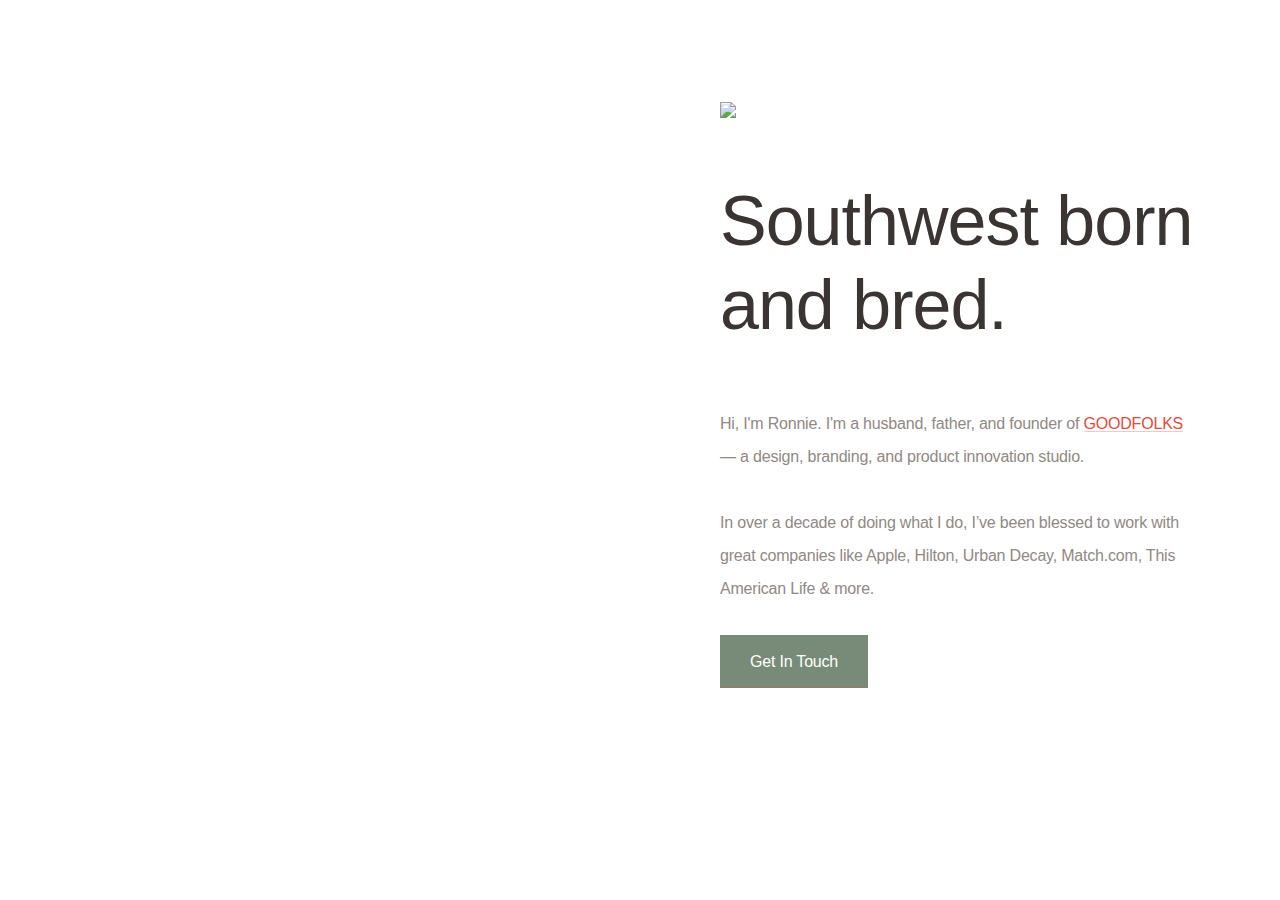
==== index.html @ dfb6b681 "Text updates" ====
<!DOCTYPE html>
<html lang="en">
	<head>
		<title>Ronnie Johnson  |  Founder &amp; Designer</title>
		<meta charset="utf-8">
		<meta name="viewport" content="width=device-width, initial-scale=1">
		<meta http-equiv="X-UA-Compatible" content="IE=edge">
		<link rel="shortcut icon" href="favicon.ico">
		<link rel="stylesheet" type="text/css" href="assets/css/style.css">

	</head>
	<body id="single-page-template" class="page-horizontal-divide">
		<div class="divide-page">
			<div class="page-image-side"></div>
			<div class="page-content-side">
				<div class="center-page-content-side">
					<div class="intro">
						<img src="https://static1.squarespace.com/static/50d0a57fe4b088be21385fce/t/5c0ad3b82b6a2828d88f01d1/1544213436425/r-logo.png">
						<h1>Southwest born and bred.</h1>
					</div>
					<div class="biography">
						<p>Hi, I'm Ronnie. I'm a husband, father, and founder of <a href="https://goodfolks.com" target="_blank">GOODFOLKS</a> — a design, branding, and product innovation studio.
						<br><br>In over a decade of doing what I do, I’ve been blessed to work with great companies like Apple, Hilton, Urban Decay, Match.com, This American Life & more.  </p>
 						<a href="mailto:ronnie@ronniejohnson.com" class="button">Get In Touch</a>
					</div>
					<div class="social-section">
						<div class="social-networks">
							<ul>
								<li><a href="https://twitter.com/ronniecjohnson"><span class="icons fa fa-twitter"></span></a></li>
								<li><a href="https://instagram.com/ronniecjohnson"><span class="icons fa fa-instagram"></span></a></li>
							</ul>
						</div>
					</div>
				</div>
			</div>
		</div>
	</body>
</html>
---- assets/css/style.css ----
/*  ================================================
	Author: Ronnie Johnson
	Name: SimpleFolio
	Version: 1.0
	================================================ */

/* Import fonts and icons */
@import url(font-awesome.min.css);
@import url("https://fonts.googleapis.com/css?family=Source+Sans+Pro:300,400");
@import url(oakes-grotesk-regular.css);
@import url(oakes-grotesk-bold.css);

/* 1. Reset */
html, body, div, span, applet, object, iframe, h1, h2, h3, h4, h5, h6, p, blockquote, pre, a, abbr, acronym, address, big, cite, code, del, dfn, em, img, ins, kbd, q, s, samp, small, strike, strong, sub, sup, tt, var, b, u, i, center, dl, dt, dd, ol, ul, li, fieldset, form, label, legend, table, caption, tbody, tfoot, thead, tr, th, td, article, aside, canvas, details, embed, figure, figcaption, footer, header, hgroup, menu, nav, output, ruby, section, summary, time, mark, audio, video {
	margin: 0;
	padding: 0;
	border: 0;
	font-size: 100%;
	font: inherit;
	vertical-align: baseline;
}

article, aside, details, figure, figcaption, header, footer, hgroup, section, nav, menu {
	display: block;
}

body {
	line-height: 1;
}

ol, ul {
	list-style: none;
}

blockquote, q {
	quotes: none;
}

blockquote:before, blockquote:after, q:before, q:after {
	content: '';
	content: none;
}

table {
	border-collapse: collapse;
	border-spacing: 0;
}

* {
	margin: 0;
	text-rendering: optimizeLegibility;
	-webkit-font-smoothing: antialiased;
	-moz-osx-font-smoothing: grayscale;
	-moz-font-feature-settings: "liga" on;
}

iframe{
	border-width: 0px;
}

img.alignleft {
	float: left;
}

img.aligncenter {
	clear: both;
	margin-right: auto;
	margin-left: auto;
	display: block;
}

img.alignright {
	float: right;
}

body {
  font-family: 'OakesGrotesk-Regular', Helvetica, Arial, Sans-Serif;
	background-color: #ffffff;
	border-style: none;
}

body, h1, h2, h3, h4, h5, h6, p, a, a:hover {
	color: #3a3432;
}

a, a:hover {
	color: #888888;
	text-decoration: none;
	border: none;
	border-style: none;
	box-shadow: none;
}

a:hover {
	color: #555555;
	text-decoration: none;
	-webkit-transition: color 0.3s ease-in-out;
	   -moz-transition: color 0.3s ease-in-out;
		-ms-transition: color 0.3s ease-in-out;
			transition: color 0.3s ease-in-out;
}

/* 2. Content elements */
@-webkit-keyframes fadein {
	from {
		opacity: 0;
	}
	to {
		opacity: 1;
	}
}

@-moz-keyframes fadein {
	from {
		opacity: 0;
	}
	to {
		opacity: 1;
	}
}

@-ms-keyframes fadein {
	from {
		opacity: 0;
	}
	to {
		opacity: 1;
	}
}

@-o-keyframes fadein {
	from {
		opacity: 0;
	}
	to {
		opacity: 1;
	}
}

@keyframes fadein {
	from {
		opacity: 0;
	}
	to {
		opacity: 1;
	}
}

html {
	background-color: #fff;
}

body.page-horizontal-divide {
	background-color: #fff;
	font-family: 'OakesGrotesk-Regular', Helvetica, Arial, Sans-Serif;
	font-weight: 400;
	font-size: 20px;
	line-height: 33px;
	letter-spacing: -0.2px;
	color: #3a3432;
	-webkit-animation: fadein 2s;
			animation: fadein 2s;
}

body.page-horizontal-divide p {
	color: #908984;
}

.divide-page {
	width: 100vw;
	height: 100vh;
	display: -webkit-box;
	display: -ms-flexbox;
	display: flex;
}

@media (max-width: 800px) {
	.divide-page {
	  height: auto;
	  -ms-flex-wrap: wrap;
		  flex-wrap: wrap;
	}
}

.divide-page .page-image-side {
	width: 50%;
	height: 100vh;
	background-image: url("../images/background.jpg");
	background-position: center center;
	background-size: cover;
}

.divide-page .page-video-side {
	background-color: #fff;
	width: 50%;
	height: 100vh;
}

@media (max-width: 800px) {
	.divide-page .page-image-side,
	.divide-page .page-video-side {
		height: 80vh;
		width: 100%;
	}
}

.divide-page .page-content-side {
	width: 50%;
	min-height: 100vh;
	display: -webkit-box;
	display: -ms-flexbox;
	display: flex;
	-webkit-box-align: center;
		-ms-flex-align: center;
			align-items: center;
	-webkit-box-pack: center;
		-ms-flex-pack: center;
			justify-content: center;
	overflow: auto;
}

@media (max-width: 800px) {
	.divide-page .page-content-side {
		width: 100%;
		height: auto;
	}
}

@media (max-width: 700px) {
	.divide-page .page-content-side {
		padding: 15px 0;
		width: 100%;
		height: auto;
	}
}

.divide-page .page-content-side .center-page-content-side {
	padding: 80px;
	max-width: 640px;
	margin-top: auto;
	margin-bottom: auto;
}

@media (max-width: 1400px) and (max-height: 800px) {
	.divide-page .page-content-side .center-page-content-side {
		padding: 60px;
	}
}

@media (max-width: 1200px) {
	.divide-page .page-content-side .center-page-content-side {
		padding: 40px;
	}
}

@media (max-width: 768px) and (max-height: 1024px) {
	.divide-page .page-content-side .center-page-content-side {
		margin: 20px 0;
	}
}

@media (max-width: 800px) {
	.divide-page .page-content-side .center-page-content-side {
		padding: 40px;
	}
}

@media (max-width: 500px) {
	.divide-page .page-content-side .center-page-content-side {
		padding: 20px;
	}
}

.intro {
	font-weight: 300;
	font-size: 70px;
	line-height: 70px;
}

.intro img {
	height: 60px;
	padding-bottom: 50px;
}

.button {
  background-color: #788b78;
  border: none;
  color: #fff !important;
  padding: 10px 30px;
	margin-top: 30px;
  text-align: center;
  text-decoration: none !important;
  display: inline-block;
  font-size: 16px;
}

@media (max-width: 500px) {
	.intro {
		font-size: 60px;
		line-height: 60px;
	}
}

@media (max-width: 320px) {
	.intro {
		font-size: 50px;
		line-height: 50px;
	}
}

.intro h1 {
	color: #3a3432;
	line-height: 1.2em;
	font-weight: 400;
	letter-spacing: -1px;
	font-family: 'OakesGrotesk-Bold', sans-serif;
}

.intro .tagline {
	font-size: 30px;
	font-weight: 400;
	line-height: 30px;
	color: #3a3432;
}

@media (max-width: 500px) {
	.intro .tagline {
		font-size: 23px;
		line-height: 10px;
	}
}

.biography h1 {
	font-family: 'OakesGrotesk-Bold', Helvetica, Arial, Sans-Serif;
	color: #3a3432;
	font-weight: 600;
	font-size: 16px;
	line-height: 20px;
	margin-bottom: 10px;
	letter-spacing: 0.4px;
}

.biography {
	font-family: 'OakesGrotesk-Regular', Helvetica, Arial, Sans-Serif;
	padding: 60px 0 60px 0;
	color: #908984;
	font-size: 16px;
}

@media (max-width: 1200px) {
	.biography {
		padding: 30px 0;
	}
}

@media (max-width: 800px) {
	.biography {
		padding: 40px 0;
	}
}

.biography p {
	color: #3a3432;
}

.biography a {
	color: #E44A39;
text-decoration: none;
-webkit-transition: box-shadow 270ms cubic-bezier(0.77, 0, 0.175, 1),color 270ms cubic-bezier(0.77, 0, 0.175, 1);
-moz-transition: box-shadow 270ms cubic-bezier(0.77, 0, 0.175, 1),color 270ms cubic-bezier(0.77, 0, 0.175, 1);
-o-transition: box-shadow 270ms cubic-bezier(0.77, 0, 0.175, 1),color 270ms cubic-bezier(0.77, 0, 0.175, 1);
transition: box-shadow 270ms cubic-bezier(0.77, 0, 0.175, 1),color 270ms cubic-bezier(0.77, 0, 0.175, 1);
box-shadow: inset 0 -0.06em 0 #a57a66;
box-shadow: inset 0 -0.07em 0 var(--articlePrimaryColor, rgba(228, 74, 57, 0.3));
}

.biography a:hover {
	box-shadow: inset 0 -0.85em 0 var(--articlePrimaryColorHover, rgba(228, 74, 57, 0.3));
color: #E44A39;
}

.list-content .list-section {
	width: 30%;
	display: inline-block;
	margin-bottom: 40px;
}

@media (max-width: 500px) {
	.list-content .list-section {
		width: 90%;
	}
}

.list-content .list-section h3 {
	color: #f7f7f7;
	font-weight: 400;
	font-size: 15px;
	line-height: 15px;
	margin-bottom: 25px;
	text-transform: uppercase;
	letter-spacing: 2px;
}

.list-content .list-section ul li {
	font-size: 16px;
	line-height: 16px;
	margin-bottom: 12px;
}

.list-content .list-section ul li a {
	color: #888888;
	transition-duration: 0.5s;
}

.list-content .list-section ul li a:hover {
	color: #555555;
	text-decoration: none;
	-webkit-transition: color 0.3s ease-in-out;
	   -moz-transition: color 0.3s ease-in-out;
		-ms-transition: color 0.3s ease-in-out;
			transition: color 0.3s ease-in-out;
}

.social-section {
	width: 90%;
	padding-bottom: 10px;
}

.social-networks ul {
	margin-top: auto;
	-webkit-animation: fadein 2s;
			animation: fadein 2s;
}

.social-networks ul li {
	display: inline-block;
}

.social-networks ul li a {
	display: inline-block;
	width: 30px;
	height: 30px;
	cursor: pointer;
}

.social-networks ul li a:hover,
.social-networks ul li a:hover span {
	color: #555555;
	text-decoration: none;
	-webkit-transition: color 0.3s ease-in-out;
	   -moz-transition: color 0.3s ease-in-out;
		-ms-transition: color 0.3s ease-in-out;
			transition: color 0.3s ease-in-out;
}

.social-networks span.icons {
	color: #888888;
	font-size: 20px;
}

@media (max-width: 400px) and (max-height: 700px) {
	.social-networks span.icons {
		font-size: 20px;
	}
}

@media (max-width: 700px) and (max-height: 400px) {
	.social-networks span.icons {
		font-size: 20px;
	}
}

.credits {
	padding-top: 5px;
}

.credits p {
	font-size: 14px;
	line-height: 14px;
}

.credits p a {
	color: #888888;
	transition-duration: 1s;
}

.credits p a:hover {
	color: #555555;
	text-decoration: none;
	-webkit-transition: color 0.3s ease-in-out;
	   -moz-transition: color 0.3s ease-in-out;
		-ms-transition: color 0.3s ease-in-out;
			transition: color 0.3s ease-in-out;
}

.video-side {
	overflow: hidden;
	position: relative;
}

.video-wrapper {
	position: absolute;
	top: 50%;
	left: 50%;
	-webkit-transform: translate(-50%, -50%);
			transform: translate(-50%, -50%);
}

.video-container {
	height: 56.25vw;
	width: 100vw;
	position: relative;
	overflow: hidden;
}

@media (max-aspect-ratio: 16 / 9) {
	.video-container {
		height: 100vh;
		width: 177.7777777778vh;
	}
}

.video-container iframe,
.video-container object,
.video-container embed {
	position: absolute;
	top: 0;
	left: 0;
	width: 100%;
	height: 100%;
}

video.video {
	width: 100%;
	height: 100%;
	-o-object-fit: cover;
		object-fit: cover;
	-o-object-position: 50% 50%;
	   object-position: 50% 50%;
}
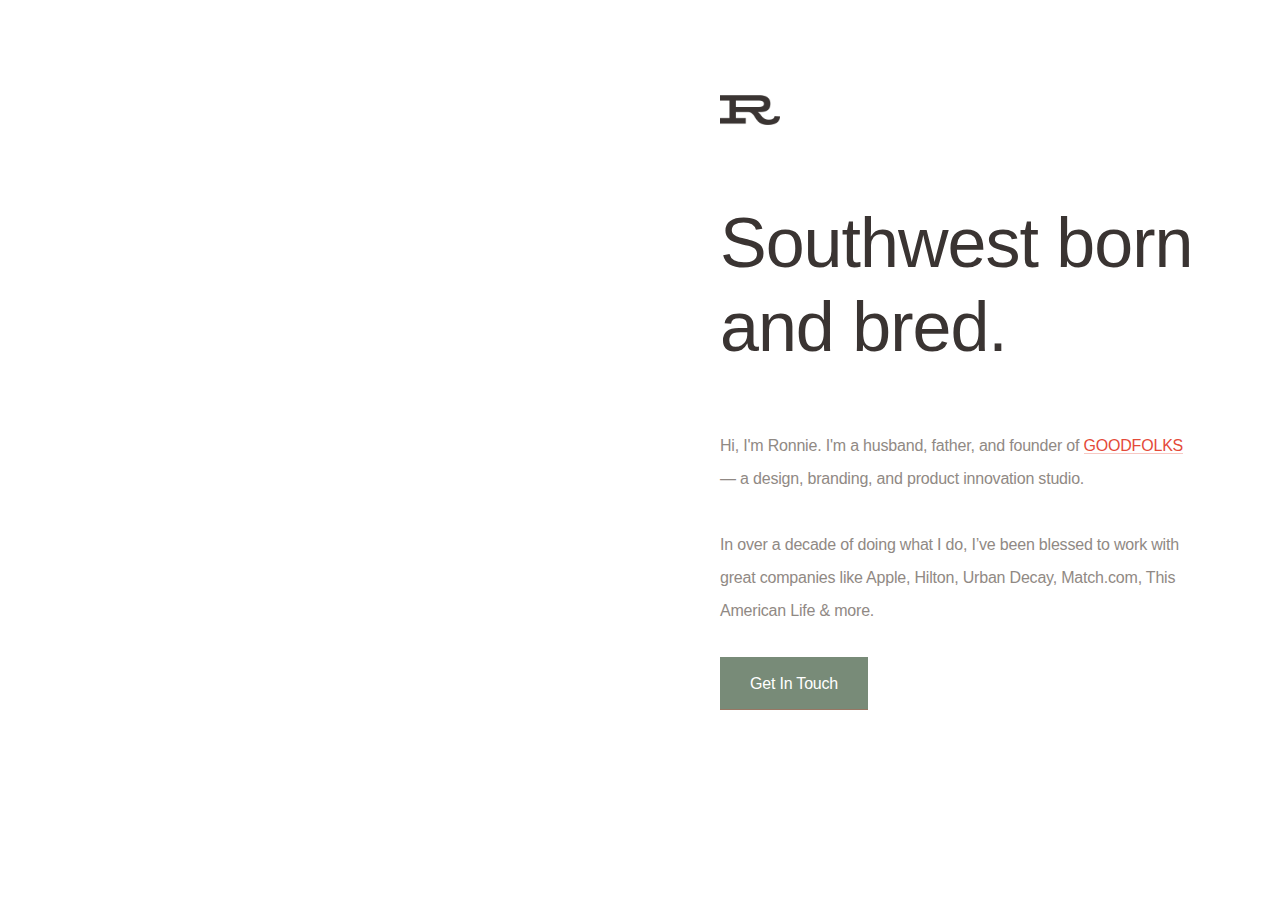
==== commit f64b732e: "email update" ====
--- a/index.html
+++ b/index.html
@@ -6,6 +6,8 @@
 		<meta name="viewport" content="width=device-width, initial-scale=1">
 		<meta http-equiv="X-UA-Compatible" content="IE=edge">
 		<link rel="shortcut icon" href="favicon.ico">
+		<link rel="stylesheet" type="text/css" href="assets/css/oakes-grotesk-regular.css">
+		<link rel="stylesheet" type="text/css" href="assets/css/oakes-grotesk-bold.css">
 		<link rel="stylesheet" type="text/css" href="assets/css/style.css">
 
 	</head>
@@ -15,13 +17,13 @@
 			<div class="page-content-side">
 				<div class="center-page-content-side">
 					<div class="intro">
-						<img src="https://static1.squarespace.com/static/50d0a57fe4b088be21385fce/t/5c0ad3b82b6a2828d88f01d1/1544213436425/r-logo.png">
+						<img src="assets/images/logo.png">
 						<h1>Southwest born and bred.</h1>
 					</div>
 					<div class="biography">
 						<p>Hi, I'm Ronnie. I'm a husband, father, and founder of <a href="https://goodfolks.com" target="_blank">GOODFOLKS</a> — a design, branding, and product innovation studio.
 						<br><br>In over a decade of doing what I do, I’ve been blessed to work with great companies like Apple, Hilton, Urban Decay, Match.com, This American Life & more.  </p>
- 						<a href="mailto:ronnie@ronniejohnson.com" class="button">Get In Touch</a>
+ 						<a href="mailto:ronnie@goodfolks.com" class="button">Get In Touch</a>
 					</div>
 					<div class="social-section">
 						<div class="social-networks">
